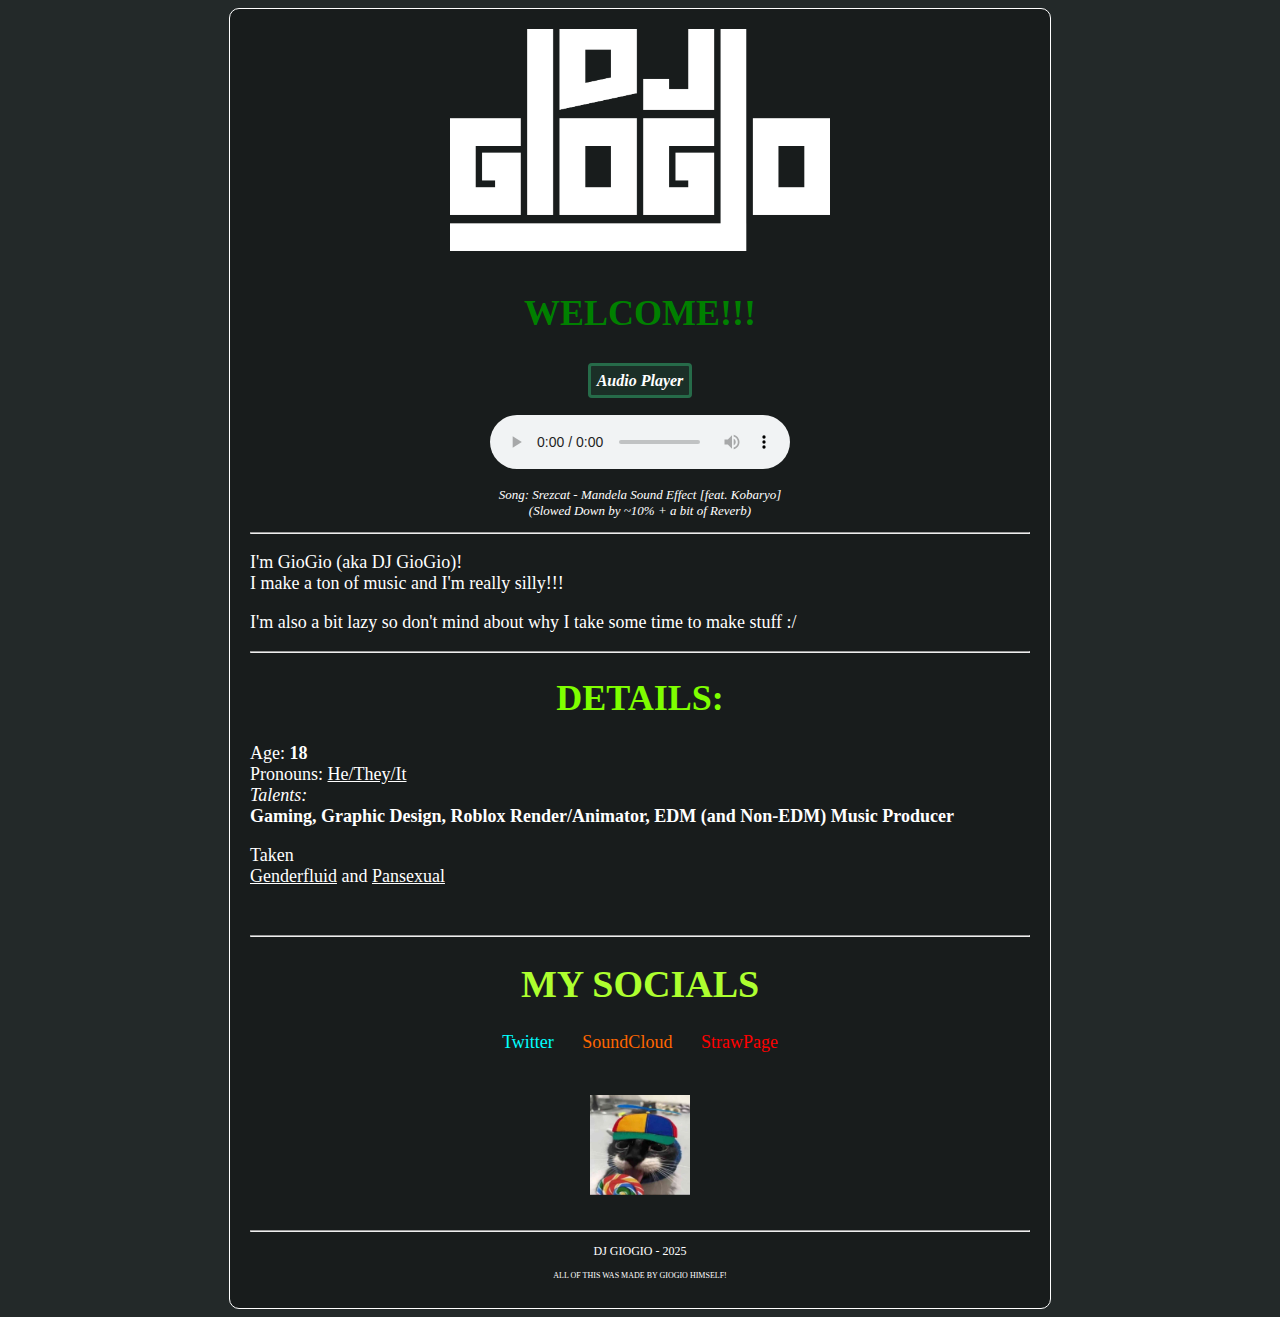
==== index.html @ afd62588 "ok" ====
<!DOCTYPE html>

<!-- None of this was made by AI, I just learned by myself-->

<html lang="en" style="font-family: 'Arial Narrow'">
    <head>
        <style>

        div {
    background-color: rgba(0, 0, 0, 0.3);
    width: 780px;
    height: 97%;
    margin: auto;
    padding: 20px;
    border: 1px solid white;
    border-radius: 10px;
    font-size: 18px;
        }

        </style>

    <div>
    <title>DJ GioGio</title>
    <link rel="icon" type="image/png" href="Artboard 3.png">
    <body style="text-align: center; background-color:rgb(35, 41, 41); color: white;">
        
        <!--Logo-->
        <img src="DJ GioGio Logo (White).png" width="380" style="border: 20px white;">

        <!-- Beginning -->
        <h1><p style="color:green;">WELCOME!!!</p></h1>

        <!-- Audio Player -->

        <style>
        
        h4.solid {

            border-style: solid;
            border-color: rgb(38, 107, 73);
            margin: 28px;
            border-radius: 8px;
            
            }
        
        </style>
        <h4> <span style="border: 3px solid; padding: 6px; border-radius: 4px; border-color: rgb(38, 107, 73); font-size: 16px;
        font-style: italic; background-color: rgba(38, 107, 73, 0.253);">Audio Player</span></h4>

        <audio controls>
            <source src="Srezcat-Mandela-Sound-Effect-_feat.-Kobaryo_-Kobaryo-_youtube_.mp3" type="audio/mp3">
            <p style="color: red;">Sadly your browser doesn't support audio players (womp womp)</p>
        </audio>
        <p style="font-size: small; font-style: italic;">Song: Srezcat - Mandela Sound Effect [feat. Kobaryo] <br> (Slowed Down by ~10% + a bit of Reverb) </p>


                <!-- Main Text-->
                <hr>
                    
                    <p style="text-align: left;"> I'm GioGio <b1>(aka DJ GioGio)!</b1> <br> I make a ton of music and I'm really silly!!!</p>
                    <p style="text-align: left;"> I'm also a bit lazy so don't mind about why I take some time to make stuff :/</p>
                    <hr>
                    <h1 style="color: chartreuse;">DETAILS:</h1>
                    <p style="text-align: left;">Age: <b> 18 </b> <br> Pronouns: <a href=https://lgbtqia.ucdavis.edu/educated/pronouns-inclusive-language style="color: white;"> He/They/It
                    </a> <br> <em>Talents:</em> <br> <b>Gaming, Graphic Design, Roblox Render/Animator, EDM (and Non-EDM) Music Producer </b> </p>
                    <p style="text-align: left;">Taken <br> <a href=https://en.wikipedia.org/wiki/Gender_fluidity style="color: white;">Genderfluid</a> and <a href="https://en.wikipedia.org/wiki/Pansexuality" style="color: white;"> Pansexual</a>  </p>
                    
                        <br> 
        <hr>


        <h1 style="font-size: 38px; color: greenyellow;"> MY SOCIALS </h1>
        
            <a href="https://x.com/DJ_GioGio_Real" title="woah" style="word-spacing: 24px; text-decoration: none; color: aqua;"> Twitter </a>
            <a href="https://soundcloud.com/djgiogio2022" title="woah" style="word-spacing: 24px; text-decoration: none; color: rgb(255, 102, 0);"> SoundCloud </a>
            <a href="https://djgiogio.straw.page/" title="woah" style="word-spacing: 24px;text-decoration: none; color: rgb(255, 0, 0);"> StrawPage </a>
        
            <br>
        <br>
        <br>
        <a href="https://tenor.com/it/view/fnuuy-na-na-na-boo-boo-gif-8072734753110685367">
            <img src="mlem.jpg" title="mlemmlemmlem" width="100" height="100"></img>
        </a>
        <br>
        <br>
        <hr>
        <p style="font-size: 12px;">DJ GIOGIO - 2025</p>
        <p style="font-size: 8px;">ALL OF THIS WAS MADE BY GIOGIO HIMSELF!</p>


    </style>
    </div>
    </body>
    </head>
</html>

<!-- ilysm vyxia <3 -->
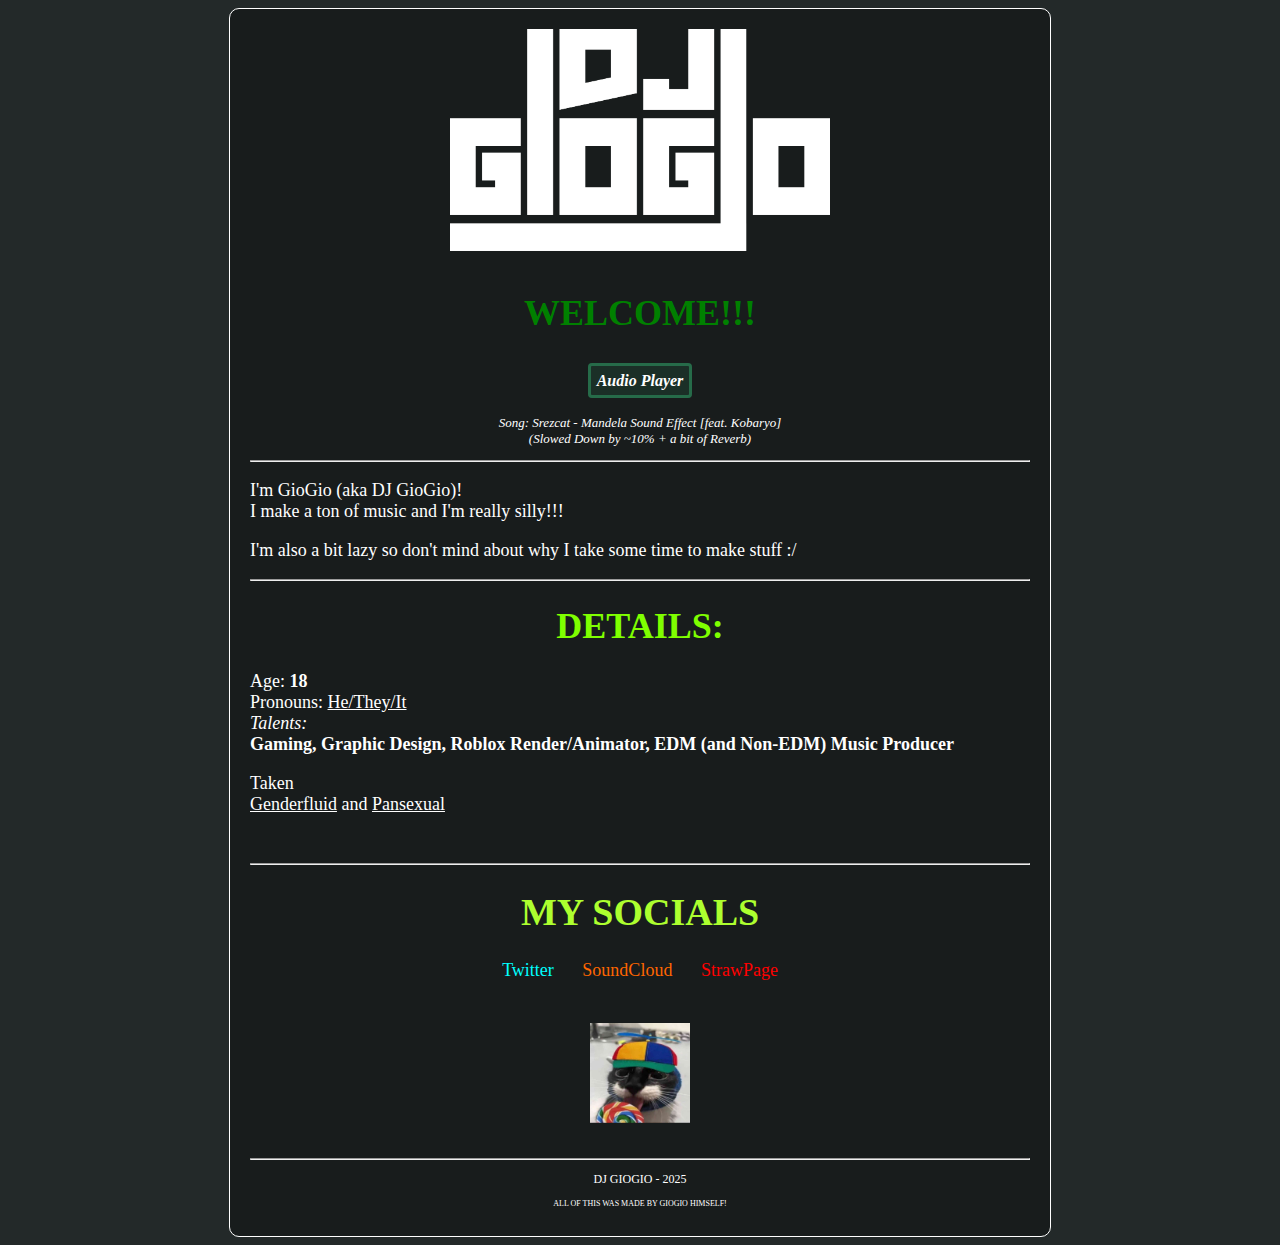
==== commit e52549dd: "Update index.html" ====
--- a/index.html
+++ b/index.html
@@ -47,8 +47,8 @@
         <h4> <span style="border: 3px solid; padding: 6px; border-radius: 4px; border-color: rgb(38, 107, 73); font-size: 16px;
         font-style: italic; background-color: rgba(38, 107, 73, 0.253);">Audio Player</span></h4>
 
-        <audio controls>
-            <source src="Srezcat-Mandela-Sound-Effect-_feat.-Kobaryo_-Kobaryo-_youtube_.mp3" type="audio/mp3">
+        <audio>
+            <source src="https://github.com/DJGioGio/DJGioGio-web/blob/9891e3f48ee6cdc6715008d4493218f278b8b1e4/Srezcat-Mandela-Sound-Effect-_feat.-Kobaryo_-Kobaryo-_youtube_.mp3" type="audio/mpeg">
             <p style="color: red;">Sadly your browser doesn't support audio players (womp womp)</p>
         </audio>
         <p style="font-size: small; font-style: italic;">Song: Srezcat - Mandela Sound Effect [feat. Kobaryo] <br> (Slowed Down by ~10% + a bit of Reverb) </p>
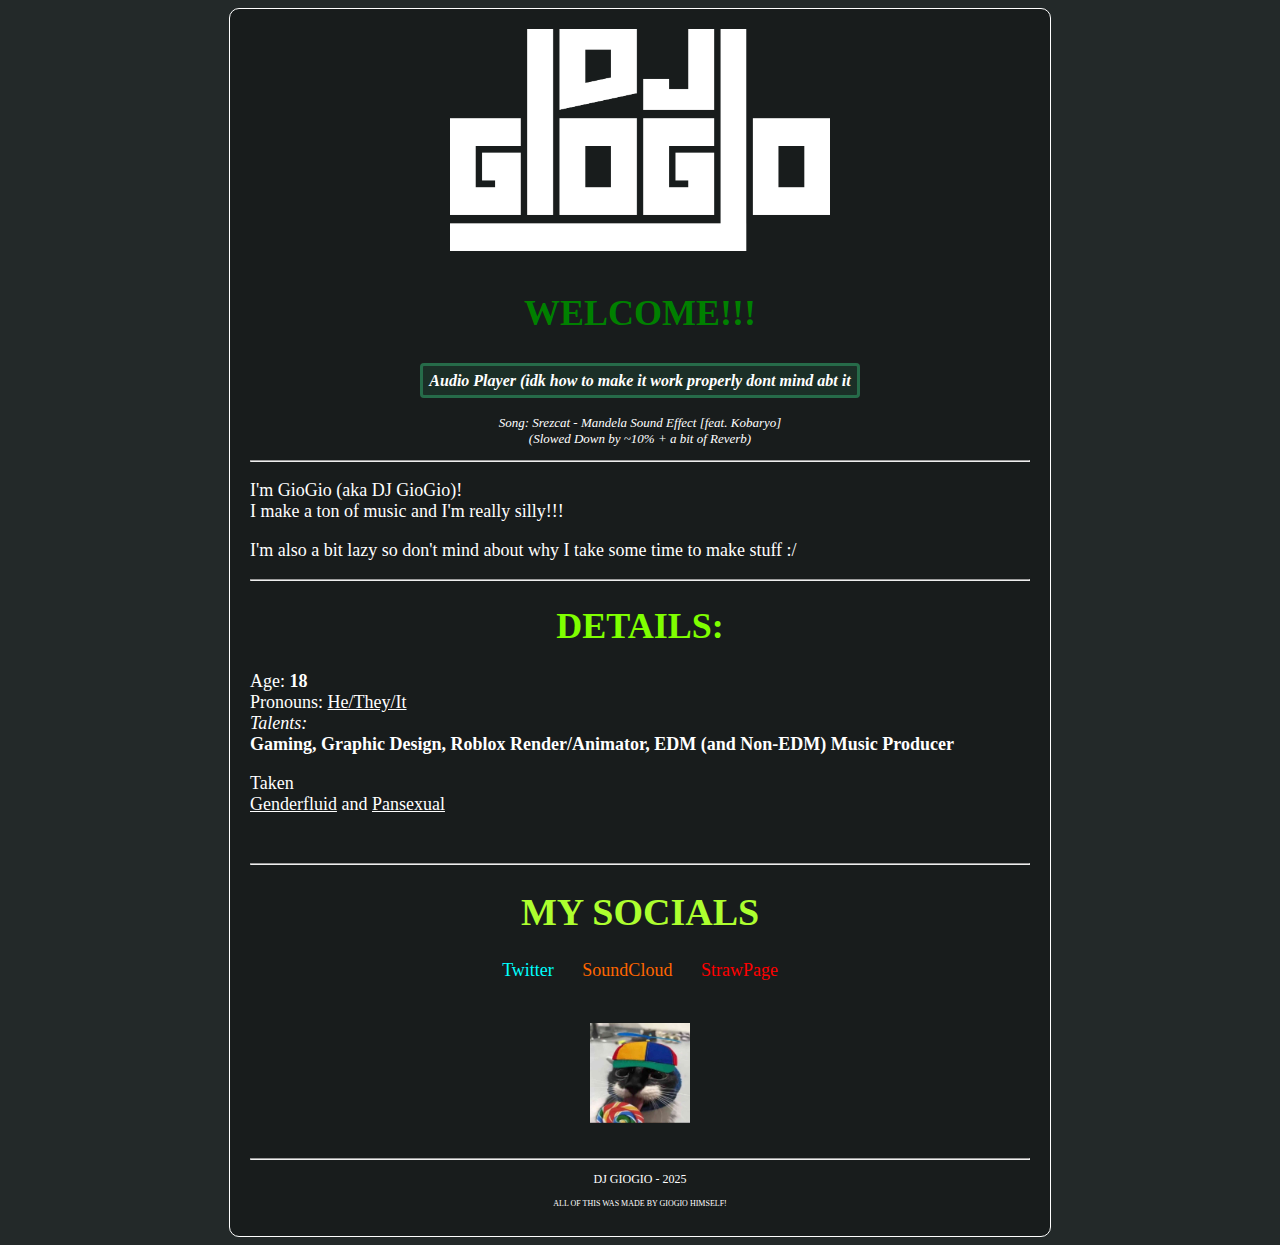
==== commit 2eb72c22: "aaaaaaaaaaaaaaaaaaaaaaaa" ====
--- a/index.html
+++ b/index.html
@@ -45,10 +45,10 @@
         
         </style>
         <h4> <span style="border: 3px solid; padding: 6px; border-radius: 4px; border-color: rgb(38, 107, 73); font-size: 16px;
-        font-style: italic; background-color: rgba(38, 107, 73, 0.253);">Audio Player</span></h4>
+        font-style: italic; background-color: rgba(38, 107, 73, 0.253);">Audio Player (idk how to make it work properly dont mind abt it</span></h4>
 
         <audio>
-            <source src="https://github.com/DJGioGio/DJGioGio-web/blob/9891e3f48ee6cdc6715008d4493218f278b8b1e4/Srezcat-Mandela-Sound-Effect-_feat.-Kobaryo_-Kobaryo-_youtube_.mp3" type="audio/mpeg">
+            <source src="Srezcat-Mandela-Sound-Effect-_feat.-Kobaryo_-Kobaryo-_youtube_.mp3" type="audio/mp3">
             <p style="color: red;">Sadly your browser doesn't support audio players (womp womp)</p>
         </audio>
         <p style="font-size: small; font-style: italic;">Song: Srezcat - Mandela Sound Effect [feat. Kobaryo] <br> (Slowed Down by ~10% + a bit of Reverb) </p>
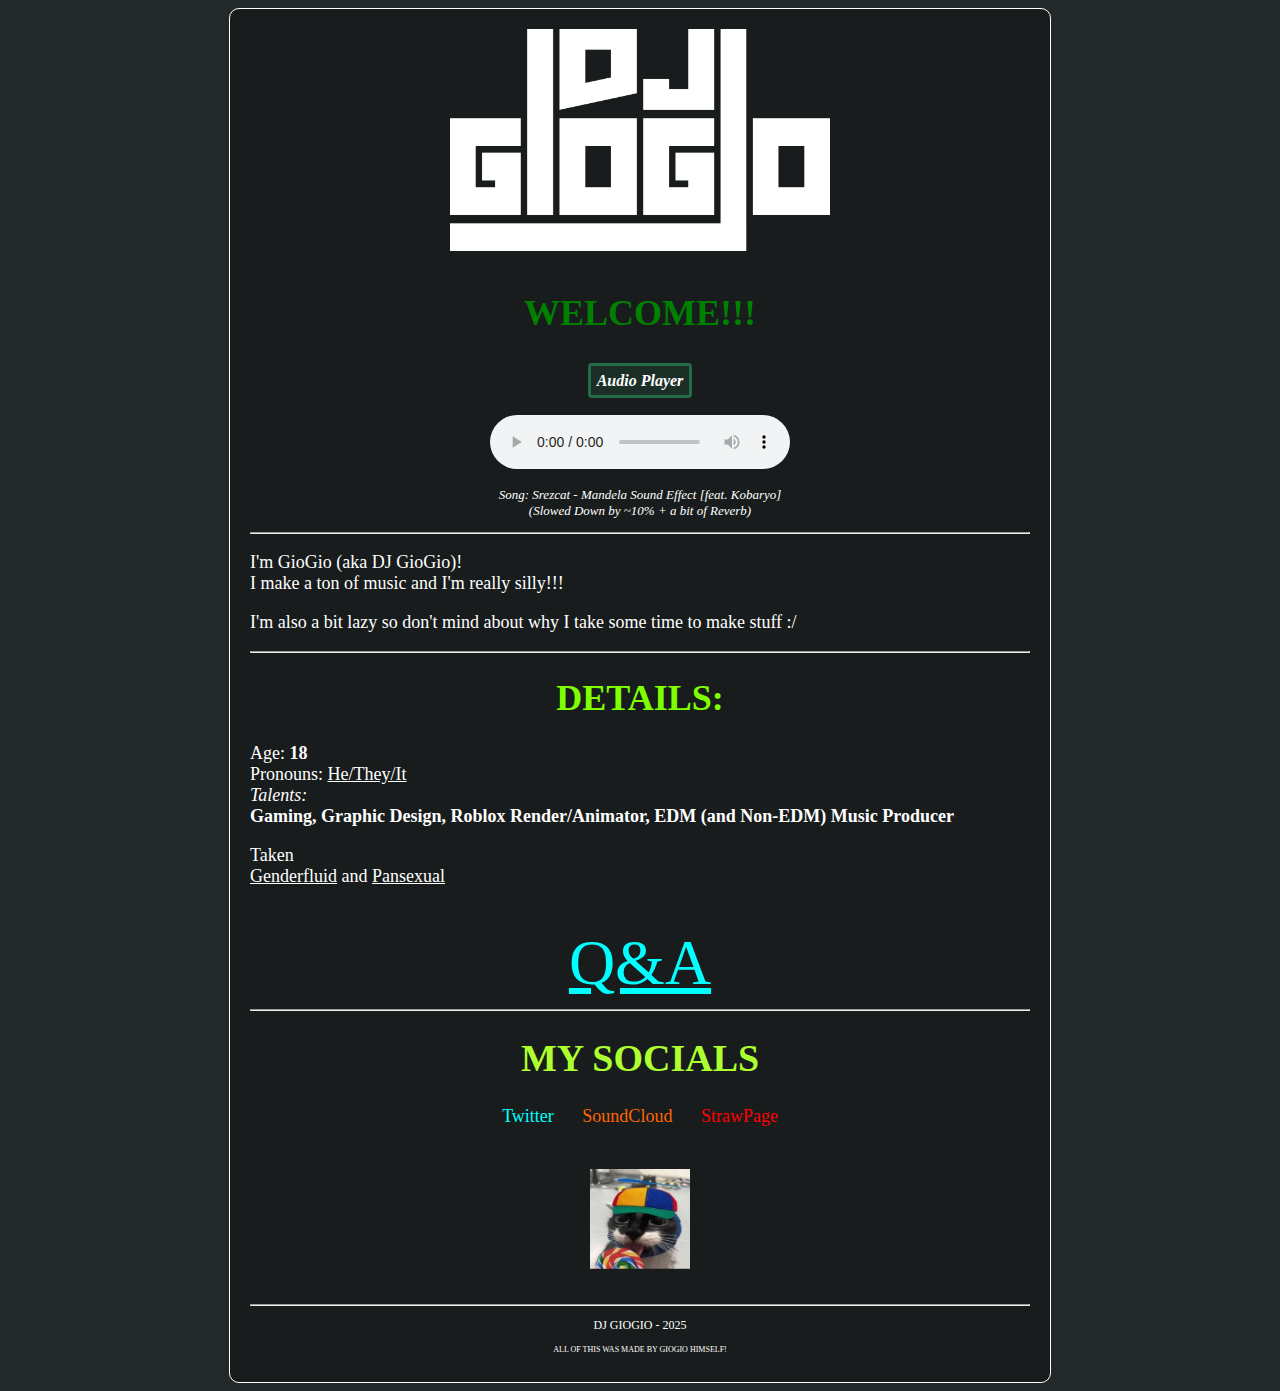
==== commit f37c7172: "Added more stuff" ====
--- a/index.html
+++ b/index.html
@@ -1,6 +1,6 @@
 <!DOCTYPE html>
 
-<!-- None of this was made by AI, I just learned by myself-->
+<!-- None of this was made by AI, I just learned by myself on some pages in google-->
 
 <html lang="en" style="font-family: 'Arial Narrow'">
     <head>
@@ -45,9 +45,9 @@
         
         </style>
         <h4> <span style="border: 3px solid; padding: 6px; border-radius: 4px; border-color: rgb(38, 107, 73); font-size: 16px;
-        font-style: italic; background-color: rgba(38, 107, 73, 0.253);">Audio Player (idk how to make it work properly dont mind abt it</span></h4>
+        font-style: italic; background-color: rgba(38, 107, 73, 0.253);">Audio Player</span></h4>
 
-        <audio>
+        <audio controls autoplay>
             <source src="Srezcat-Mandela-Sound-Effect-_feat.-Kobaryo_-Kobaryo-_youtube_.mp3" type="audio/mp3">
             <p style="color: red;">Sadly your browser doesn't support audio players (womp womp)</p>
         </audio>
@@ -64,7 +64,8 @@
                     <p style="text-align: left;">Age: <b> 18 </b> <br> Pronouns: <a href=https://lgbtqia.ucdavis.edu/educated/pronouns-inclusive-language style="color: white;"> He/They/It
                     </a> <br> <em>Talents:</em> <br> <b>Gaming, Graphic Design, Roblox Render/Animator, EDM (and Non-EDM) Music Producer </b> </p>
                     <p style="text-align: left;">Taken <br> <a href=https://en.wikipedia.org/wiki/Gender_fluidity style="color: white;">Genderfluid</a> and <a href="https://en.wikipedia.org/wiki/Pansexuality" style="color: white;"> Pansexual</a>  </p>
-                    
+                    <br>
+                    <a href="https://djgiogio.github.io/DJGioGio-web/Q&A.html" style="color: aqua; font-size: 64px;">Q&A</a>
                         <br> 
         <hr>
 
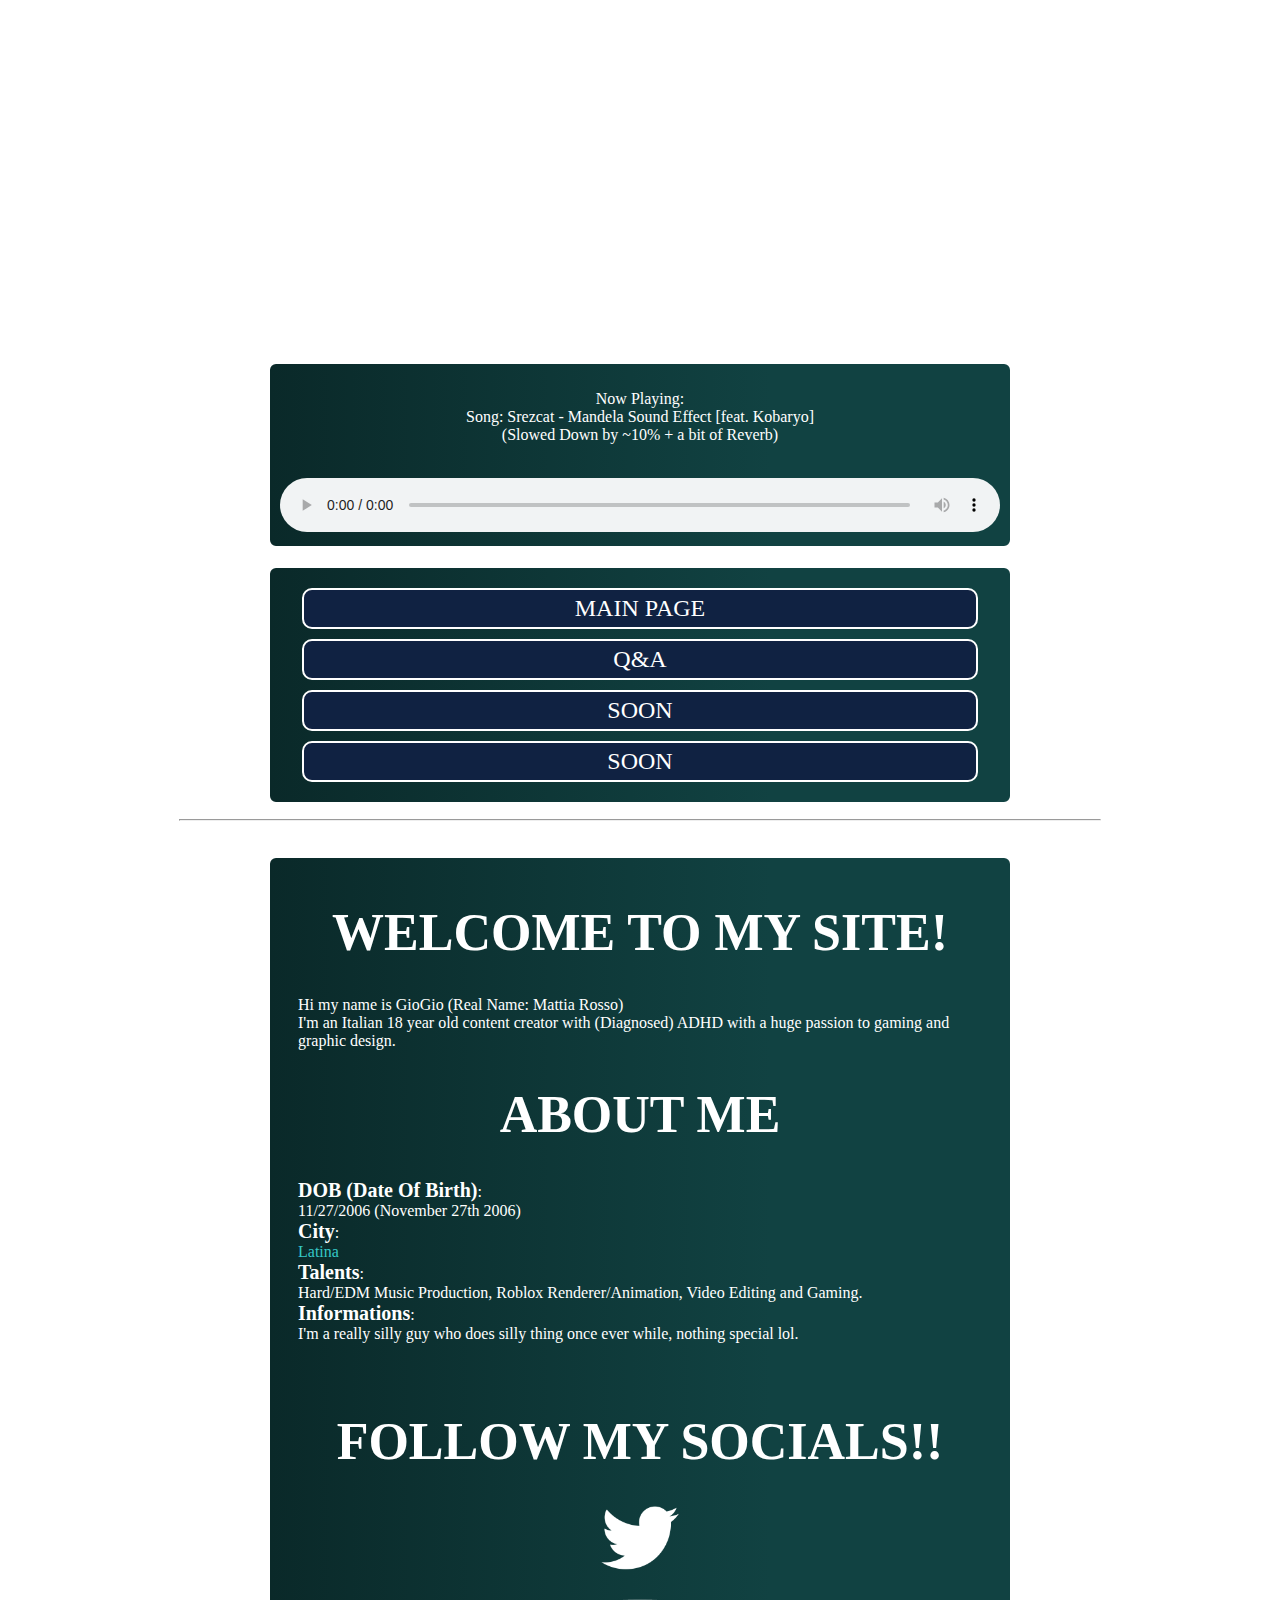
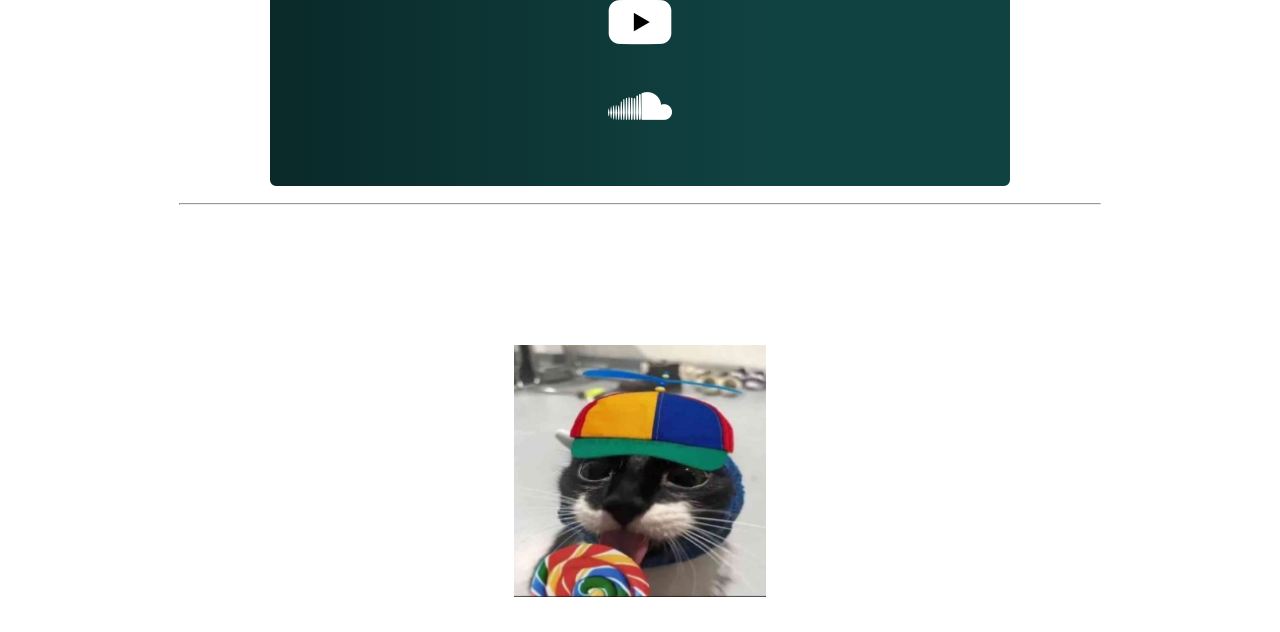
==== commit 20beaff5: "Whole site has been redesigned" ====
--- a/index.html
+++ b/index.html
@@ -1,98 +1,66 @@
 <!DOCTYPE html>
 
-<!-- None of this was made by AI, I just learned by myself on some pages in google-->
+<html style="font-family: 'Lucida Sans Unicode'; color: white;">
+<body>
+    <link rel="stylesheet" href="StyleQnA1.css"> 
+        <img src="DJ GioGio Logo (White).png" alt="DJ GioGio Logo"
+        style="width: 500px" class="center-logo">
+        
+        <div class="boxes">
+        <p style="text-align: center;">Now Playing: <br> Song: Srezcat
+        - Mandela Sound Effect [feat. Kobaryo] <br>
+        (Slowed Down by ~10% + a bit of Reverb) </p>
+        <br>
+        <audio controls autoplay class="audioo">
+            <source src="Srezcat-Mandela-Sound-Effect-_feat.-Kobaryo_-Kobaryo-_youtube_.mp3"
+            type="audio/mp3">
+            whoops ur browser doesn't support music whomp whomp
+        </audio>
+        </div> 
+    <br>
+    <div class="boxes">
+        <a class="button" href="https://djgiogio.github.io/DJGioGio-web/" target="_blank">MAIN PAGE</a>
+        <a class="button" href="https://djgiogio.github.io/DJGioGio-web/Q&A.html" target="_blank">Q&A</a>
+        <a class="button" href="https://djgiogio.github.io/DJGioGio-web/" target="_blank">SOON</a>
+        <a class="button" href="https://djgiogio.github.io/DJGioGio-web/" target="_blank">SOON</a>
+    </div>
+    <hr>
 
-<html lang="en" style="font-family: 'Arial Narrow'">
-    <head>
-        <style>
+    <div class="boxes">
 
-        div {
-    background-color: rgba(0, 0, 0, 0.3);
-    width: 780px;
-    height: 97%;
-    margin: auto;
-    padding: 20px;
-    border: 1px solid white;
-    border-radius: 10px;
-    font-size: 18px;
-        }
+        <h1>WELCOME TO MY SITE!</h1>
+        <p> Hi my name is GioGio (Real Name: Mattia Rosso)
+        <br> I'm an Italian 18 year old content creator with (Diagnosed) ADHD
+        with a huge passion to gaming and graphic design. </p>
+        <h1>ABOUT ME</h1>
+        <p> <b class="b-big">DOB (Date Of Birth)</b>: <br> 11/27/2006 (November 27th 2006)
+            <br> <b class="b-big">City</b>: <br>
+            <a href="https://en.wikipedia.org/wiki/Latina,_Lazio" class="link">
+            Latina</a>
+            <br>
+            <b class="b-big">Talents</b>: <br>
+            Hard/EDM Music Production, Roblox Renderer/Animation,
+            Video Editing and Gaming. 
+            <br> <b class="b-big">Informations</b>: <br>
+            I'm a really silly guy who does silly thing once ever while, nothing special lol.</p>
+            <br> <h1>FOLLOW MY SOCIALS!!</h1>
 
-        </style>
+            <a href="https://x.com/DJ_GioGio_Real"><img class="social" src="Logo_of_Twitter.png"></a>
+            <a href="https://www.youtube.com/@DJGioGio"><img class="social" src="3146788_youtube_logo_icon.png"></a>
+            <a href="https://soundcloud.com/djgiogio2022"><img class="social" src="soundcloud-logo.png"></a>
 
-    <div>
-    <title>DJ GioGio</title>
-    <link rel="icon" type="image/png" href="Artboard 3.png">
-    <body style="text-align: center; background-color:rgb(35, 41, 41); color: white;">
-        
-        <!--Logo-->
-        <img src="DJ GioGio Logo (White).png" width="380" style="border: 20px white;">
+            <br>
+    </div>
 
-        <!-- Beginning -->
-        <h1><p style="color:green;">WELCOME!!!</p></h1>
+    <hr>
 
-        <!-- Audio Player -->
+    <p style=" text-align: center; font-family:sans-serif;">DJ GIOGIO - 2025 <br> ALL RIGHTS ARE RESERVED</p>
+    <br>
 
-        <style>
-        
-        h4.solid {
-
-            border-style: solid;
-            border-color: rgb(38, 107, 73);
-            margin: 28px;
-            border-radius: 8px;
-            
-            }
-        
-        </style>
-        <h4> <span style="border: 3px solid; padding: 6px; border-radius: 4px; border-color: rgb(38, 107, 73); font-size: 16px;
-        font-style: italic; background-color: rgba(38, 107, 73, 0.253);">Audio Player</span></h4>
-
-        <audio controls autoplay>
-            <source src="Srezcat-Mandela-Sound-Effect-_feat.-Kobaryo_-Kobaryo-_youtube_.mp3" type="audio/mp3">
-            <p style="color: red;">Sadly your browser doesn't support audio players (womp womp)</p>
-        </audio>
-        <p style="font-size: small; font-style: italic;">Song: Srezcat - Mandela Sound Effect [feat. Kobaryo] <br> (Slowed Down by ~10% + a bit of Reverb) </p>
-
-
-                <!-- Main Text-->
-                <hr>
-                    
-                    <p style="text-align: left;"> I'm GioGio <b1>(aka DJ GioGio)!</b1> <br> I make a ton of music and I'm really silly!!!</p>
-                    <p style="text-align: left;"> I'm also a bit lazy so don't mind about why I take some time to make stuff :/</p>
-                    <hr>
-                    <h1 style="color: chartreuse;">DETAILS:</h1>
-                    <p style="text-align: left;">Age: <b> 18 </b> <br> Pronouns: <a href=https://lgbtqia.ucdavis.edu/educated/pronouns-inclusive-language style="color: white;"> He/They/It
-                    </a> <br> <em>Talents:</em> <br> <b>Gaming, Graphic Design, Roblox Render/Animator, EDM (and Non-EDM) Music Producer </b> </p>
-                    <p style="text-align: left;">Taken <br> <a href=https://en.wikipedia.org/wiki/Gender_fluidity style="color: white;">Genderfluid</a> and <a href="https://en.wikipedia.org/wiki/Pansexuality" style="color: white;"> Pansexual</a>  </p>
-                    <br>
-                    <a href="https://djgiogio.github.io/DJGioGio-web/Q&A.html" style="color: aqua; font-size: 64px;">Q&A</a>
-                        <br> 
-        <hr>
-
-
-        <h1 style="font-size: 38px; color: greenyellow;"> MY SOCIALS </h1>
-        
-            <a href="https://x.com/DJ_GioGio_Real" title="woah" style="word-spacing: 24px; text-decoration: none; color: aqua;"> Twitter </a>
-            <a href="https://soundcloud.com/djgiogio2022" title="woah" style="word-spacing: 24px; text-decoration: none; color: rgb(255, 102, 0);"> SoundCloud </a>
-            <a href="https://djgiogio.straw.page/" title="woah" style="word-spacing: 24px;text-decoration: none; color: rgb(255, 0, 0);"> StrawPage </a>
-        
-            <br>
-        <br>
-        <br>
-        <a href="https://tenor.com/it/view/fnuuy-na-na-na-boo-boo-gif-8072734753110685367">
-            <img src="mlem.jpg" title="mlemmlemmlem" width="100" height="100"></img>
-        </a>
-        <br>
-        <br>
-        <hr>
-        <p style="font-size: 12px;">DJ GIOGIO - 2025</p>
-        <p style="font-size: 8px;">ALL OF THIS WAS MADE BY GIOGIO HIMSELF!</p>
-
-
-    </style>
-    </div>
-    </body>
-    </head>
+    <img src="mlem.jpg" title="mlem mlem mlem haiiii!!!!!" style="width: 20%; height: 20%;" class="center-logo">
+</body>
 </html>
 
-<!-- ilysm vyxia <3 -->
+<!-- ALL OF THIS WAS MADE WITH THE USE OF A HUMAN'S SMOOTH BRAIN,
+ GIOGIO DESPISES THE USE OF AI TO MAKE ANYTHING AS HE BELIEVES THAT
+ USING AI TO MAKE CONTENT IS THE LAZIEST THING KNOWN TO HUMANITY. -->--- a/StyleQnA1.css
+++ b/StyleQnA1.css
@@ -0,0 +1,168 @@
+@keyframes bg-colour {
+    0%{
+        background: rgb(8, 32, 32);
+    }
+
+    50%{
+        background: rgb(17, 56, 33);
+    }
+
+    100%{
+        background: rgb(8, 32, 32)
+    }
+}
+
+body {
+    animation: bg-colour 60s infinite;
+}
+
+
+@keyframes bg-borderrr {
+    0%{
+        background-position: 0px;
+    }
+
+    100%{
+        background-position: 1000px;
+    }
+}
+
+h1 {
+    text-align: center;
+    font-size: 52px;
+    margin-left: 10px;
+    margin-right: 10px;
+}
+
+h1:hover {
+    color: rgb(4, 190, 113);
+    transition-duration: 0.3s;
+    font-size: 55px;
+}
+
+h3 {
+    height: 30px;
+    font-size: 28px;
+    margin: 0px;
+    color: rgb(125, 255, 212)
+}
+
+.center-logo {
+    display: block;
+    margin-left: auto;
+    margin-right: auto;
+    margin-top: 35px;
+    margin-bottom: 35px;
+    width: auto;
+}
+
+hr {
+    margin-top: 15px;
+    margin-bottom: 35px;
+}
+
+p {
+    margin-left: 18px;
+    margin-right: 18px;
+    font-size: 16px;
+}
+
+a {
+    margin-left: 0px;
+    margin-right: 0px;
+    font-size: 16px;
+    text-decoration: none;
+    color: white;
+}
+
+.b-big {
+    font-size: 20px;
+}
+
+.b-big:hover {
+    transition-duration: 0.2s;
+    color: cadetblue;
+    font-size: 22px;
+}
+
+.link {
+    text-decoration: none;
+    color: rgb(53, 199, 199);
+}
+
+.button {
+    font-size: 24px;
+    margin: 10px;
+    border-radius: 10px;
+    padding: 5px;
+    border: 2px;
+    text-align: center;
+    border-style: solid;
+    width: auto;
+    background: rgb(16, 34, 66);
+    display: block;
+    cursor: pointer;
+    align-items: left;
+    margin-left: 3%;
+    margin-right: 3%;
+}
+
+.button:hover {
+    font-size: 30px;
+    background: rgb(30, 62, 117);
+    transition: 0.25s;
+}
+
+.audioo {
+    width: 100%;
+}
+
+.link:hover {
+    transition-duration: 0.4s;
+    font-size: 18px;
+    color: rgb(141, 141, 255);
+}
+
+h3:hover {
+    transition-duration: 0.4s;
+    font-size: 30px;
+}
+
+.center-logo:hover {
+    transition: 0.3s;
+    transform: scale(1.05);
+}
+
+hr {
+    max-width: 920px;
+}
+
+.social {
+    height: 64px;
+    display: block;
+    margin-left: auto;
+    margin-right: auto;
+    margin-top: 20px;
+    margin-bottom: 20px;
+}
+
+.social:hover {
+    transform: scale(1.1);
+    transition-duration: 0.24s;
+}
+
+.boxes {
+    width: 720px;
+    height: 99%;
+    margin: auto;
+    padding: 10px;
+    border-style: solid;
+    border-width: 2px;
+    border-radius: 8px;
+    border-color: rgb(255, 255, 255);
+    background: linear-gradient(to right,
+    rgb(10, 41, 41) 0%, rgb(17, 66, 66) 50%, rgb(17, 66, 66) 85%, rgb(10, 41, 41) 100%
+    );
+    background-size: 1000px 100px;
+    animation: bg-borderrr 10s linear infinite ; 
+}